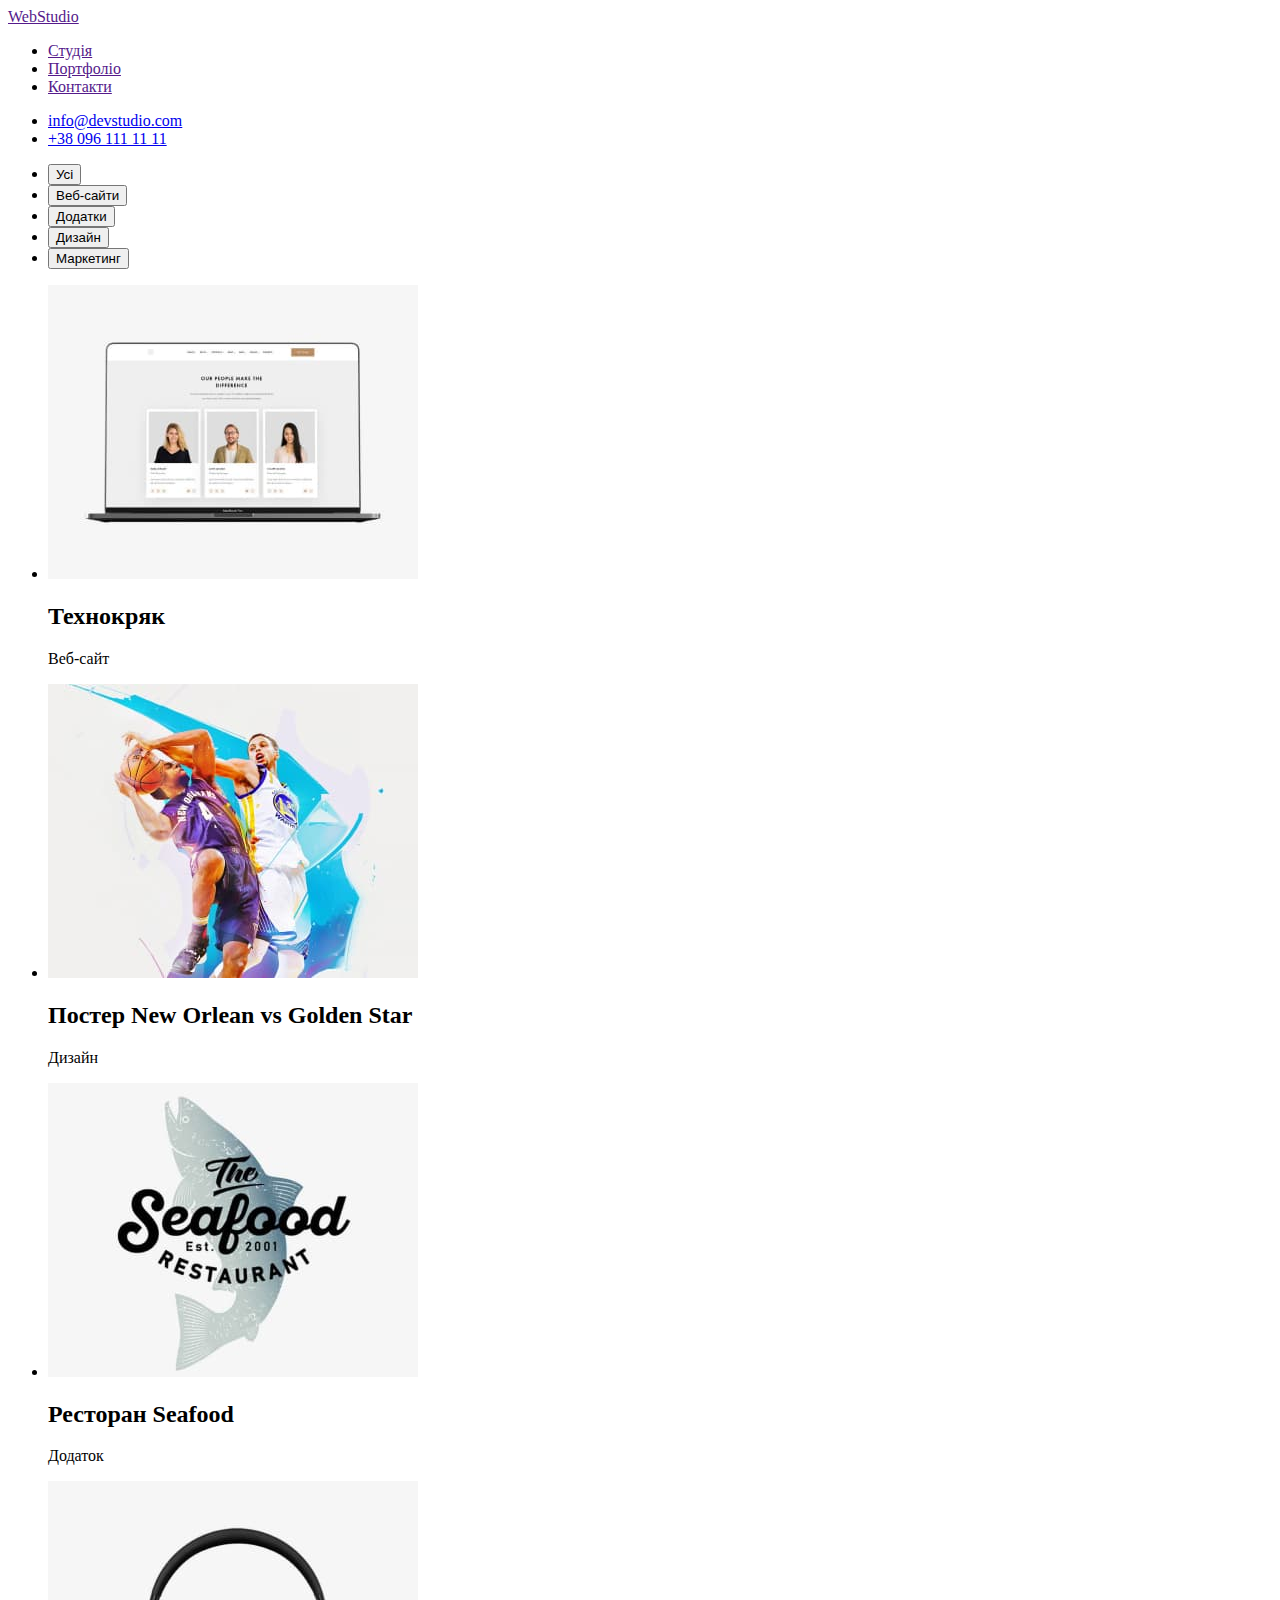
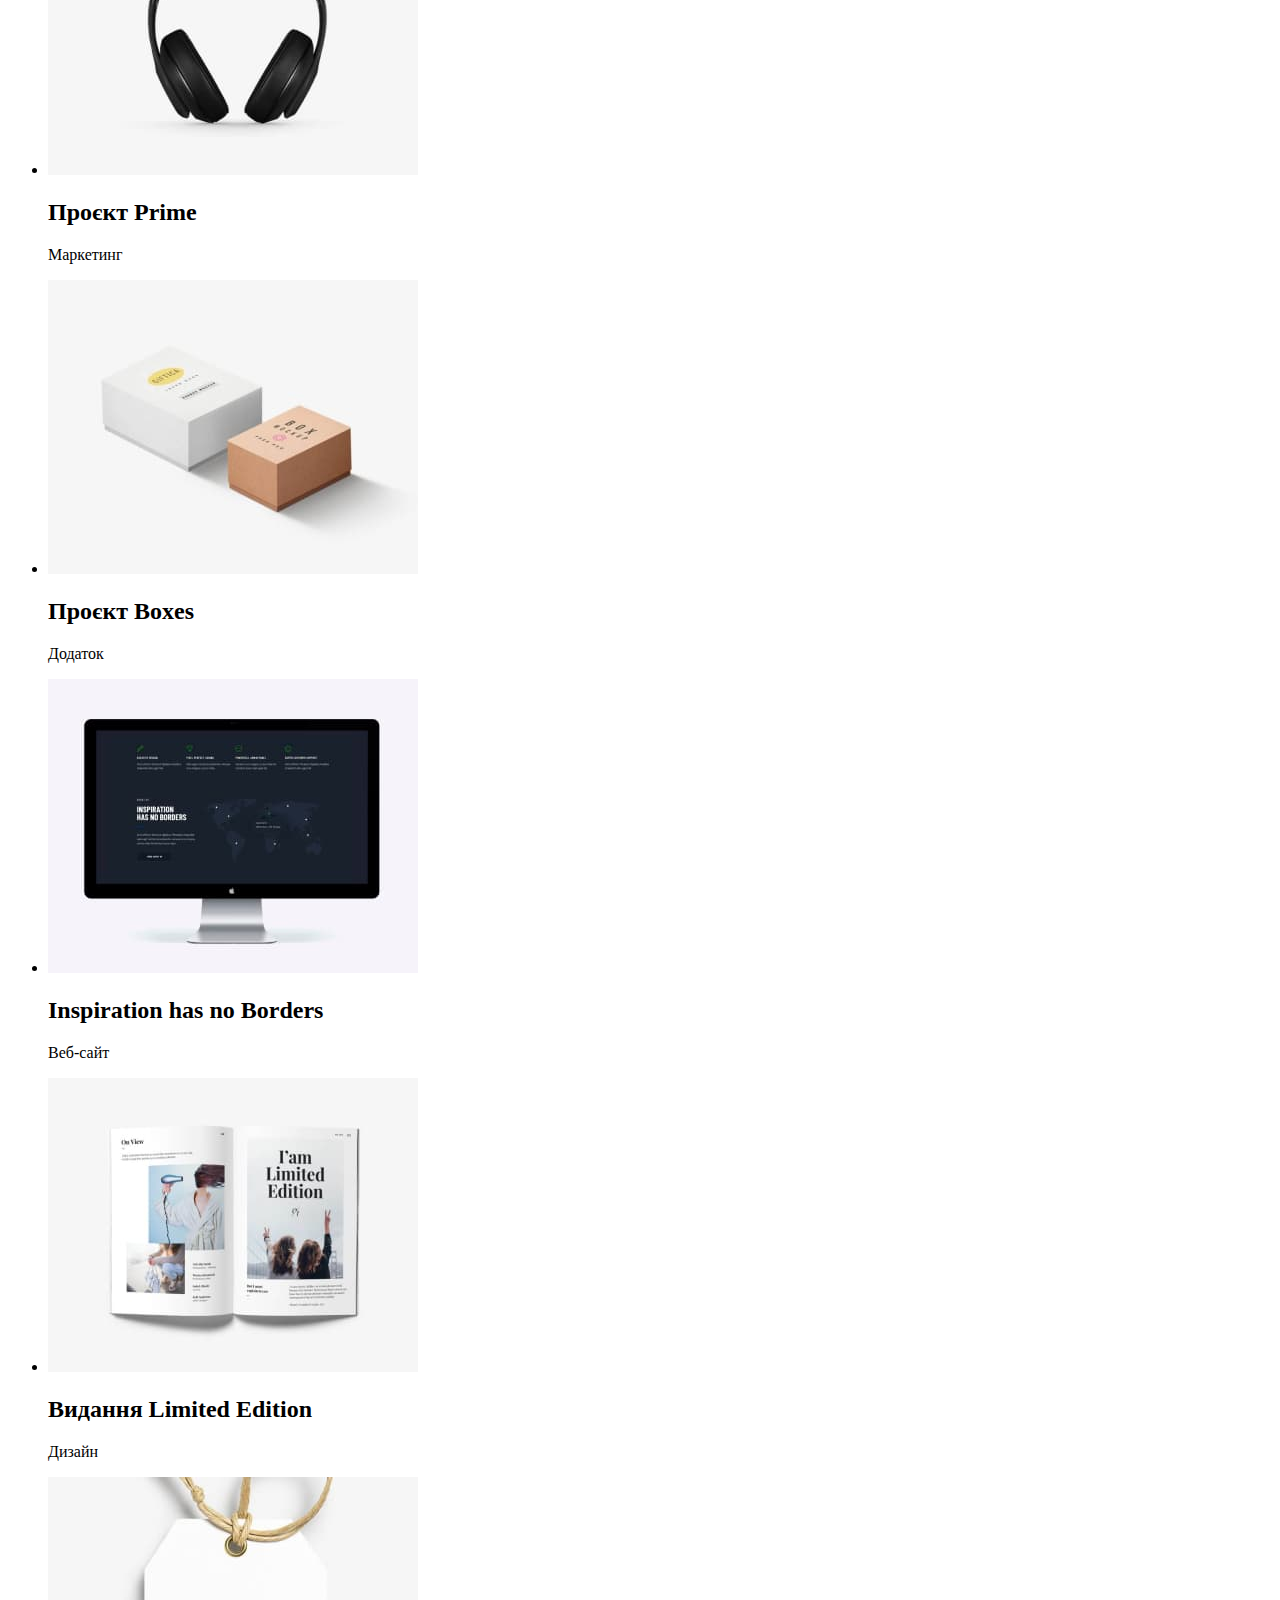
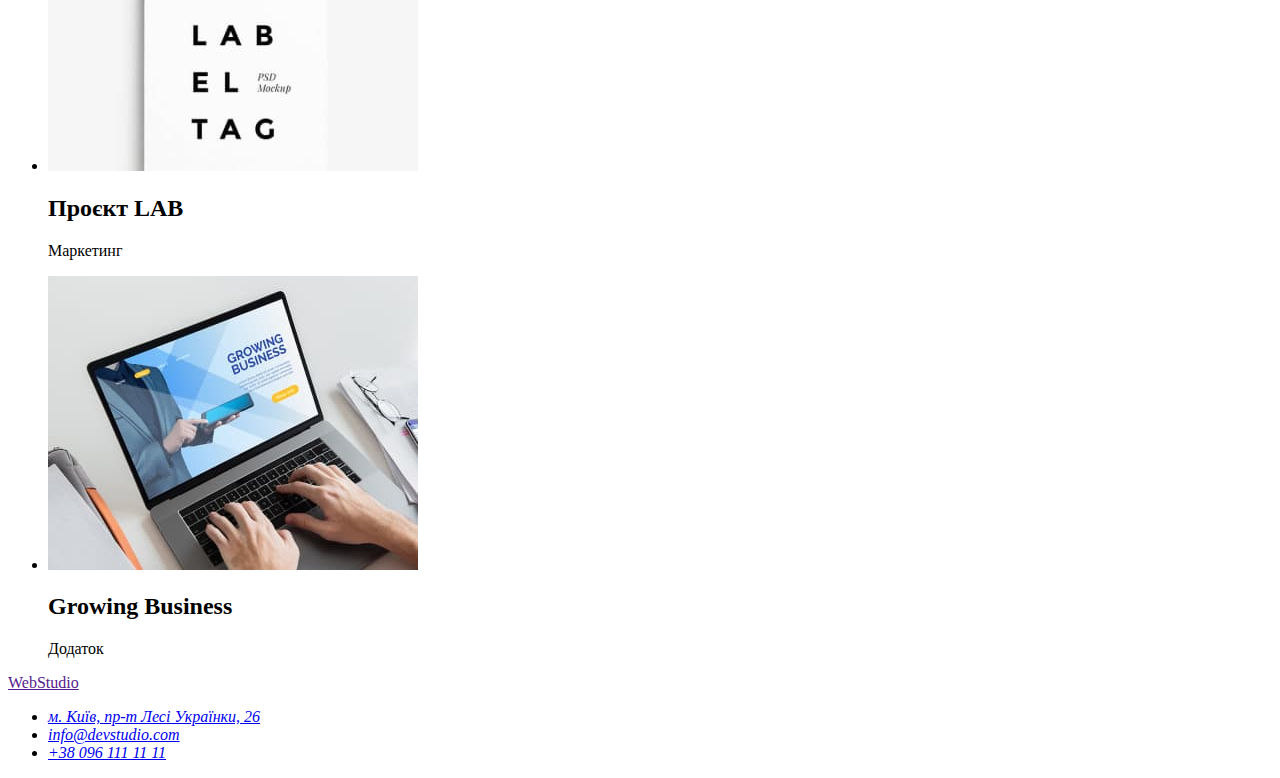
==== portfolio.html @ 1cf02feb "portfolio.html start" ====
<!DOCTYPE html>
<html lang="uk">
<head>
    <meta charset="UTF-8">
    <meta http-equiv="X-UA-Compatible" content="IE=edge">
    <meta name="viewport" content="width=device-width, initial-scale=1.0">
    <title>WebStudio</title>
</head>
<body>
    <header>
        <nav>
          <a href="">WebStudio</a>
          <ul>
            <li><a href="">Студія</a></li>
            <li><a href="">Портфоліо</a></li>
            <li><a href="">Контакти</a></li>
          </ul>
        </nav>
         <ul>
       <li><a href="mailto:info@devstudio.com">info@devstudio.com</a></li>
         <li><a href="tel:+380961111111">+38 096 111 11 11</a></li>
        </ul>
        </header> 
        <main>
<section>
    <h1 hidden>Кнопки</h1>
   <ul>
    <li>
        <button type="button">Усі</button>
    </li>
    <li>
        <button type="button">Веб-сайти</button>
    </li>
    <li>
        <button type="button">Додатки</button>
    </li>
    <li>
        <button type="button">Дизайн</button>
    </li>
    <li>
        <button type="button">Маркетинг</button>
    </li>
   </ul>
   <ul>
    <li>
        <img src="./img/img-portfolio.jpg" alt="портфоліо" width="370" height="294"/>
        <h2>Технокряк</h2>
        <p>Веб-сайт</p>
    </li>
    <li>
        <img src="./img/img-portfolio2.jpg" alt="портфоліо" width="370" height="294"/>
        <h2>Постер New Orlean vs Golden Star</h2>
        <p>Дизайн</p>
    </li>
    <li>
        <img src="./img/img-portfolio3.jpg" alt="портфоліо" width="370" height="294"/>
        <h2>Ресторан Seafood</h2>
        <p>Додаток</p>
    </li>
    <li>
        <img src="./img/img-portfolio4.jpg" alt="портфоліо" width="370" height="294"/>
        <h2>Проєкт Prime</h2>
        <p>Маркетинг</p>
    </li>
    <li>
        <img src="./img/img-portfolio5.jpg" alt="портфоліо" width="370" height="294"/>
        <h2>Проєкт Boxes</h2>
        <p>Додаток</p>
    </li>
    <li>
        <img src="./img/img-portfolio6.jpg" alt="портфоліо" width="370" height="294"/>
        <h2>Inspiration has no Borders</h2>
        <p>Веб-сайт</p>
    </li>
    <li>
        <img src="./img/img-portfolio7.jpg" alt="портфоліо" width="370" height="294"/>
        <h2>Видання Limited Edition</h2>
        <p>Дизайн</p>
    </li>
    <li>
        <img src="./img/img-portfolio8.jpg" alt="портфоліо" width="370" height="294"/>
        <h2>Проєкт LAB</h2>
        <p>Маркетинг</p>
    </li>
    <li>
        <img src="./img/img-portfolio9.jpg" alt="портфоліо" width="370" height="294"/>
        <h2>Growing Business</h2>
        <p>Додаток</p> 
    </li>
   </ul>
</section>

        </main>
        <footer>
            <a href="" >WebStudio </a>
            <address>
                <ul>
                    <li><a href="https://goo.gl/maps/MSZhvLJR2UB92vPX7"
                         target="_blank" 
                         rel="noopener noreferrer nofollow"
                         >м. Київ, пр-т Лесі Українки, 26</a>
                    </li>
                    <li><a href="mailto:info@devstudio.com">info@devstudio.com</a></li>
                    <li><a href="tel:+380961111111">+38 096 111 11 11</a></li>
                </ul>
            </address>
               </footer>
</body>
</html>
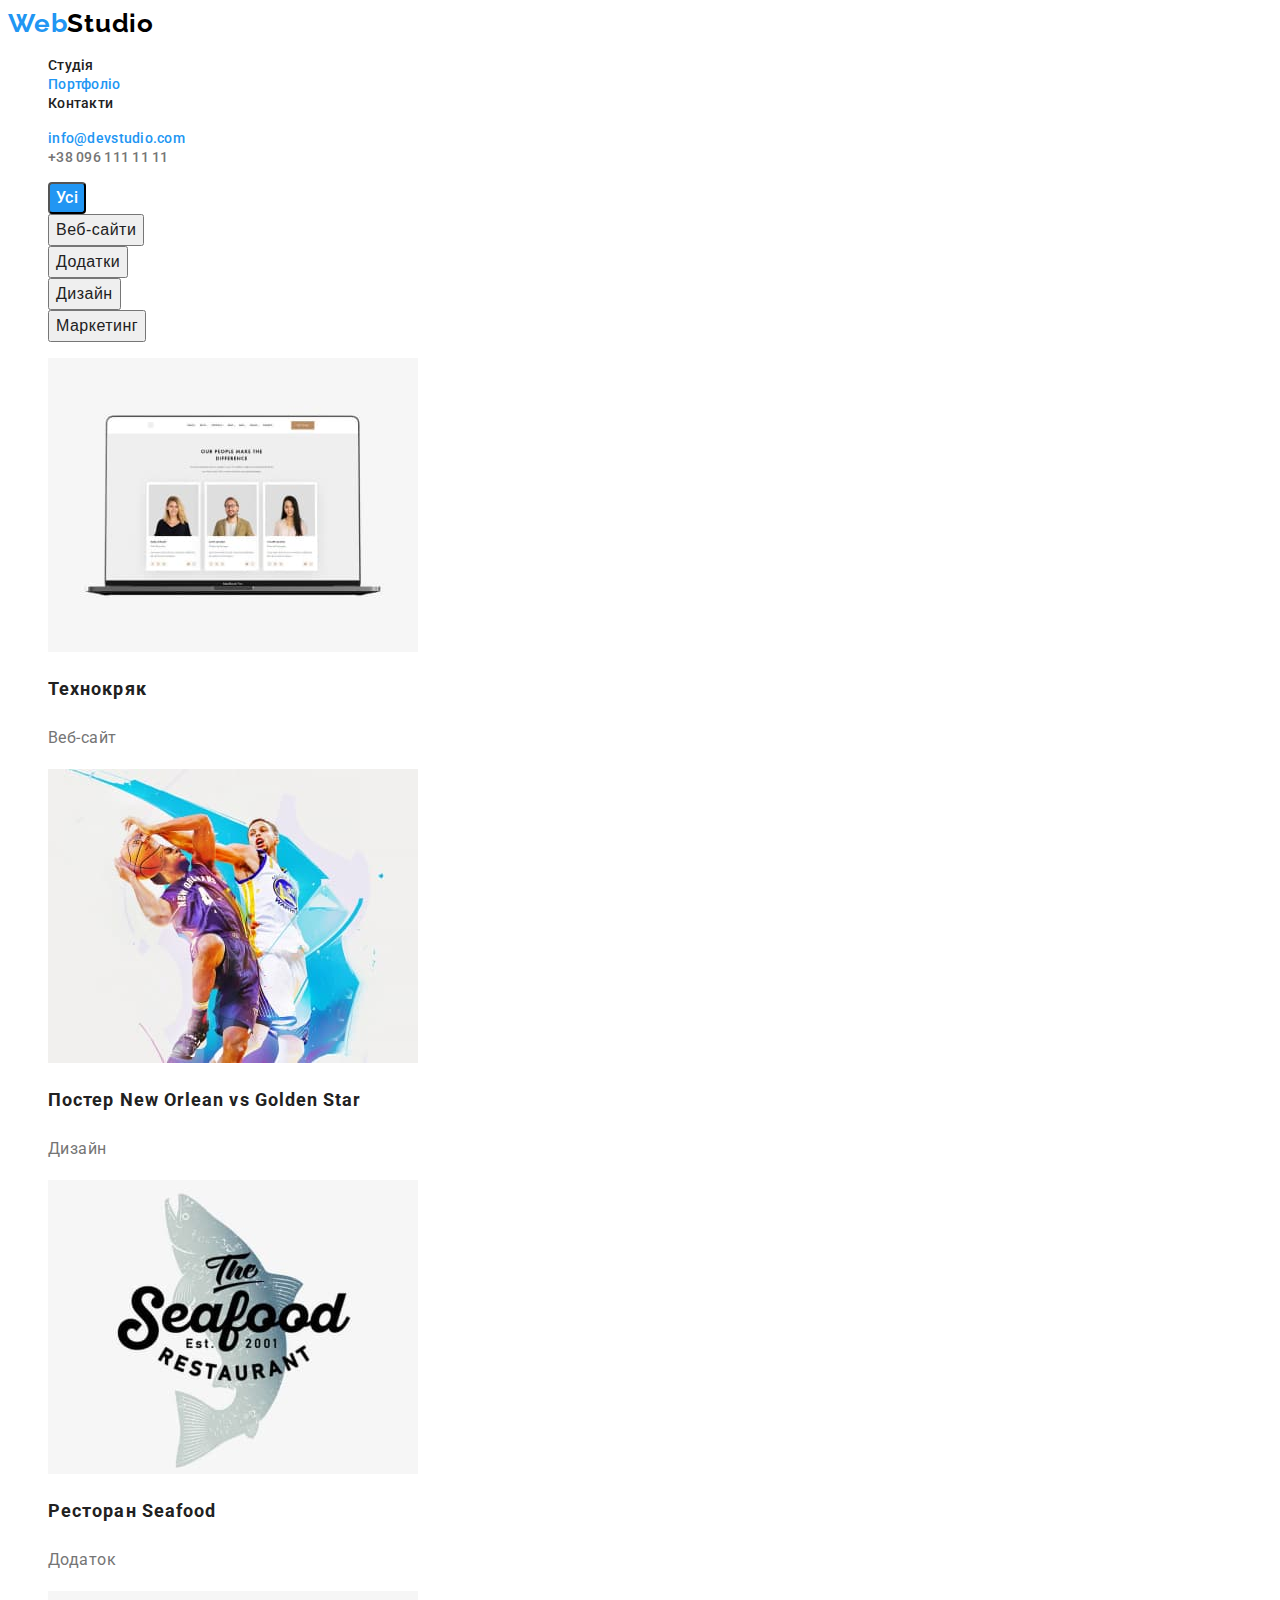
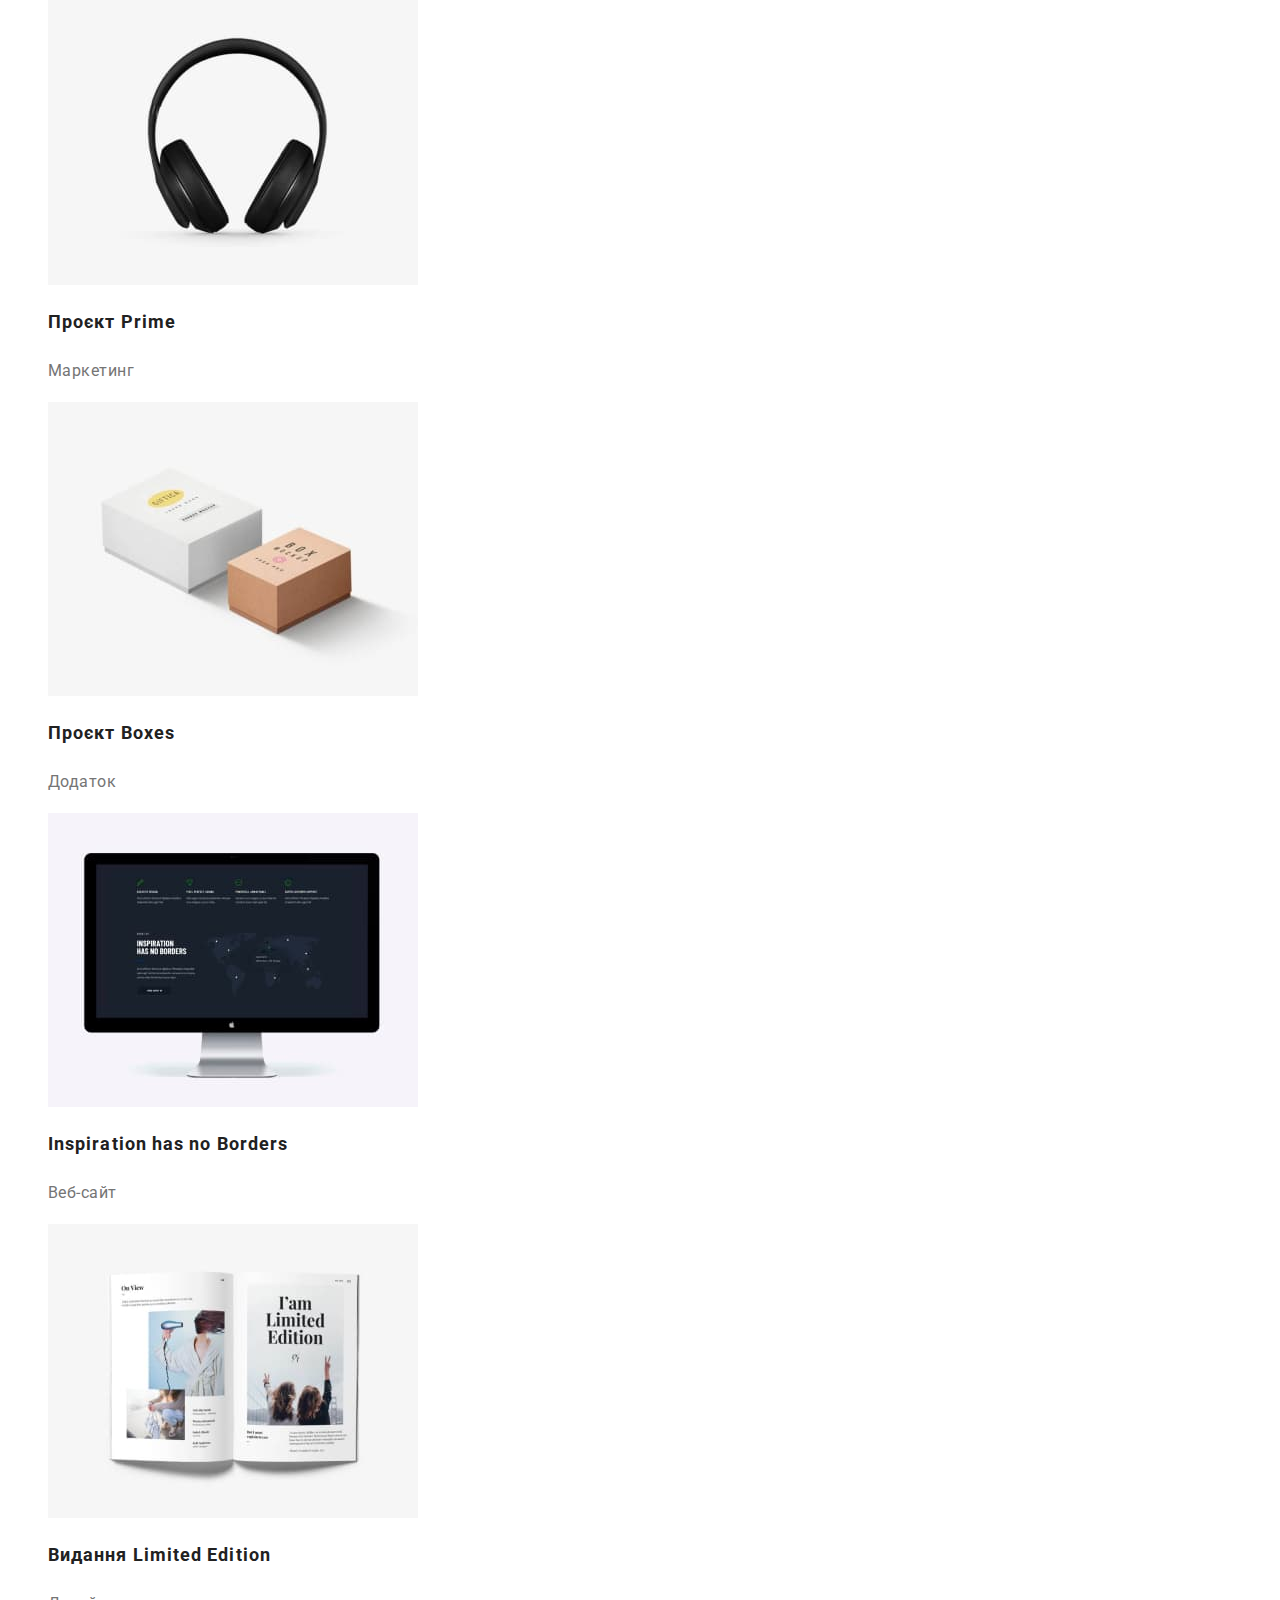
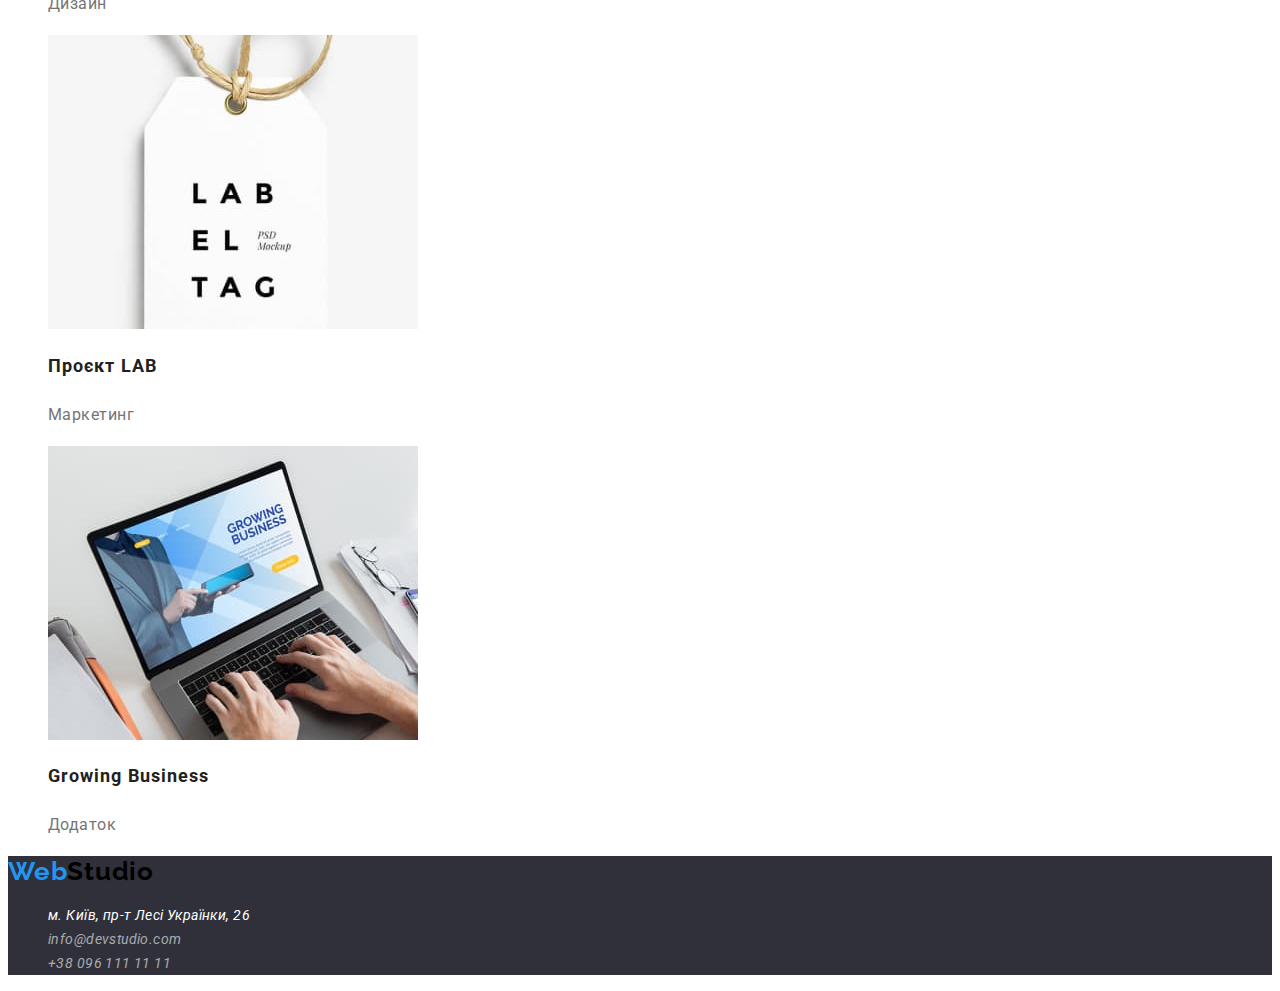
==== commit ab7ff8dd: "portfolio.html.finel" ====
--- a/portfolio.html
+++ b/portfolio.html
@@ -5,103 +5,110 @@
     <meta http-equiv="X-UA-Compatible" content="IE=edge">
     <meta name="viewport" content="width=device-width, initial-scale=1.0">
     <title>WebStudio</title>
+    <link rel="preconnect" href="https://fonts.googleapis.com">
+<link rel="preconnect" href="https://fonts.gstatic.com" crossorigin>
+<link href="https://fonts.googleapis.com/css2?family=Raleway:wght@700&family=Roboto:wght@400;500;700;900&display=swap" rel="stylesheet">
+    <link rel="stylesheet" href="./css/styles.css">
 </head>
 <body>
-    <header>
+    <header class="header">
         <nav>
-          <a href="">WebStudio</a>
-          <ul>
-            <li><a href="">Студія</a></li>
-            <li><a href="">Портфоліо</a></li>
-            <li><a href="">Контакти</a></li>
+            <a class="logo link" href="">Web<span class="logo-header">Studio</span></a>
+          <ul class="link list">
+            <li><a href="" class="sait link">Студія</a></li>
+            <li><a href="" class="stydia link">Портфоліо</a></li>
+            <li><a href="" class="sait link">Контакти</a></li>
           </ul>
         </nav>
-         <ul>
-       <li><a href="mailto:info@devstudio.com">info@devstudio.com</a></li>
-         <li><a href="tel:+380961111111">+38 096 111 11 11</a></li>
+         <ul class="list ">
+       <li><a href="mailto:info@devstudio.com"  class="header-mail link">info@devstudio.com</a></li>
+         <li><a href="tel:+380961111111" class="header-tel link">+38 096 111 11 11</a></li>
         </ul>
         </header> 
         <main>
+            <!--button-->
 <section>
-    <h1 hidden>Кнопки</h1>
-   <ul>
+    <h1  hidden>Кнопки</h1>
+   <ul class="list link">
     <li>
-        <button type="button">Усі</button>
+        <button type="button" class="btn-portfolio stydia hero-btn">Усі</button>
     </li>
     <li>
-        <button type="button">Веб-сайти</button>
+        <button type="button" class="btn-portfolios">Веб-сайти</button>
     </li>
     <li>
-        <button type="button">Додатки</button>
+        <button type="button" class="btn-portfolios">Додатки</button>
     </li>
     <li>
-        <button type="button">Дизайн</button>
+        <button type="button" class="btn-portfolios">Дизайн</button>
     </li>
     <li>
-        <button type="button">Маркетинг</button>
+        <button type="button" class="btn-portfolios">Маркетинг</button>
     </li>
    </ul>
-   <ul>
+   <!--Foto-->
+   <ul class="list ">
     <li>
         <img src="./img/img-portfolio.jpg" alt="портфоліо" width="370" height="294"/>
-        <h2>Технокряк</h2>
-        <p>Веб-сайт</p>
+        <h2 class="veb">Технокряк</h2>
+        <p class="progect">Веб-сайт</p>
     </li>
     <li>
         <img src="./img/img-portfolio2.jpg" alt="портфоліо" width="370" height="294"/>
-        <h2>Постер New Orlean vs Golden Star</h2>
-        <p>Дизайн</p>
+        <h2  class="veb">Постер New Orlean vs Golden Star</h2>
+        <p class="progect">Дизайн</p>
     </li>
     <li>
         <img src="./img/img-portfolio3.jpg" alt="портфоліо" width="370" height="294"/>
-        <h2>Ресторан Seafood</h2>
-        <p>Додаток</p>
+        <h2  class="veb">Ресторан Seafood</h2>
+        <p class="progect">Додаток</p>
     </li>
     <li>
         <img src="./img/img-portfolio4.jpg" alt="портфоліо" width="370" height="294"/>
-        <h2>Проєкт Prime</h2>
-        <p>Маркетинг</p>
+        <h2  class="veb">Проєкт Prime</h2>
+        <p class="progect">Маркетинг</p>
     </li>
     <li>
         <img src="./img/img-portfolio5.jpg" alt="портфоліо" width="370" height="294"/>
-        <h2>Проєкт Boxes</h2>
-        <p>Додаток</p>
+        <h2  class="veb">Проєкт Boxes</h2>
+        <p class="progect">Додаток</p>
     </li>
     <li>
         <img src="./img/img-portfolio6.jpg" alt="портфоліо" width="370" height="294"/>
-        <h2>Inspiration has no Borders</h2>
-        <p>Веб-сайт</p>
+        <h2  class="veb">Inspiration has no Borders</h2>
+        <p class="progect">Веб-сайт</p>
     </li>
     <li>
         <img src="./img/img-portfolio7.jpg" alt="портфоліо" width="370" height="294"/>
-        <h2>Видання Limited Edition</h2>
-        <p>Дизайн</p>
+        <h2  class="veb">Видання Limited Edition</h2>
+        <p class="progect">Дизайн</p>
     </li>
     <li>
         <img src="./img/img-portfolio8.jpg" alt="портфоліо" width="370" height="294"/>
-        <h2>Проєкт LAB</h2>
-        <p>Маркетинг</p>
+        <h2  class="veb">Проєкт LAB</h2>
+        <p class="progect">Маркетинг</p>
     </li>
     <li>
         <img src="./img/img-portfolio9.jpg" alt="портфоліо" width="370" height="294"/>
-        <h2>Growing Business</h2>
-        <p>Додаток</p> 
+        <h2  class="veb">Growing Business</h2>
+        <p class="progect">Додаток</p> 
     </li>
    </ul>
 </section>
 
         </main>
-        <footer>
-            <a href="" >WebStudio </a>
+        <!--Footer-->
+        <footer class="footer">
+            <a class="logo list link" href="">Web<span class="logo-header">Studio</span></a>
             <address>
-                <ul>
-                    <li><a href="https://goo.gl/maps/MSZhvLJR2UB92vPX7"
+                <ul class="list ">
+                    <li><a href="https://goo.gl/maps/MSZhvLJR2UB92vPX7" class="link maps"
                          target="_blank" 
                          rel="noopener noreferrer nofollow"
                          >м. Київ, пр-т Лесі Українки, 26</a>
                     </li>
-                    <li><a href="mailto:info@devstudio.com">info@devstudio.com</a></li>
-                    <li><a href="tel:+380961111111">+38 096 111 11 11</a></li>
+                    <li><a href="mailto:info@devstudio.com" class="link mailto">info@devstudio.com</a></li>
+                    <li><a href="tel:+380961111111" class="link tel">+38 096 111 11 11</a></li>
                 </ul>
             </address>
                </footer>
--- a/css/styles.css
+++ b/css/styles.css
@@ -0,0 +1,222 @@
+
+
+body{
+    font-family: "Roboto",Verdana, sans-serif;
+}
+
+.list{
+    list-style: none;
+}
+.link{
+    text-decoration: none;
+}
+/*------------ HEADER----------*/
+.header{
+    background: #FFFFFF;
+}
+.logo{
+    font-family: 'Raleway';
+font-style: normal;
+font-weight: 700;
+font-size: 26px;
+line-height: calc(31/26);
+
+
+letter-spacing: 0.03em;
+
+color: #2196F3;
+}
+.logo-header{
+    color: #000000;
+}
+.stydia{
+    font-weight: 500;
+font-size: 14px;
+line-height:calc(16/14);
+letter-spacing: 0.02em;
+
+color: #2196F3;
+}
+.sait{
+    font-weight: 500;
+font-size: 14px;
+line-height: calc(16/14);
+letter-spacing: 0.02em;
+
+color: #212121;
+}
+.link:hover, .link:focus{
+  color: #2196F3; 
+}
+.header-mail{
+    font-weight: 500;
+font-size: 14px;
+line-height: 16px;
+letter-spacing: 0.02em;
+
+color: #2196F3;
+
+}
+
+
+.header-tel{
+    font-weight: 500;
+font-size: 14px;
+line-height: calc(16/14);
+letter-spacing: 0.02em;
+
+color: #757575;
+}
+
+
+/*----hero----*/
+.hero-btn{
+    font-family: inherit;
+
+font-weight: 700;
+font-size: 16px;
+line-height: calc(30/16);
+cursor: pointer;
+/* identical to box height, or 188% */
+
+display: flex;
+align-items: center;
+text-align: center;
+letter-spacing: 0.06em;
+
+color: #FFFFFF;
+background-color: #2196F3;
+border-radius: 4px;
+}
+
+.hero{
+    background-color: black;
+}
+.hero-title{
+    font-weight: 900;
+font-size: 44px;
+line-height: calc(60/44);
+
+
+text-align: center;
+letter-spacing: 0.06em;
+text-transform: uppercase;
+
+color: #FFFFFF;
+}
+
+.info{
+    font-weight: 700;
+font-size: 14px;
+line-height: calc(16/14);
+letter-spacing: 0.03em;
+text-transform: uppercase;
+
+color: #212121;
+}
+.hero-info{
+    font-weight: 400;
+font-size: 14px;
+line-height: calc(24/14);
+letter-spacing: 0.03em;
+
+color: #757575;
+}
+/*--about--*/
+.about-doing{
+    font-weight: 700;
+font-size: 36px;
+line-height: calc(42/36);
+text-align: center;
+letter-spacing: 0.03em;
+
+color: #212121;
+}
+/*--Compani--*/
+.compani{
+    font-weight: 700;
+font-size: 36px;
+line-height: calc(42/36);
+text-align: center;
+letter-spacing: 0.03em;
+
+color: #212121;
+}
+.people{
+    font-weight: 500;
+font-size: 16px;
+line-height: calc(19/16);
+text-align: center;
+letter-spacing: 0.03em;
+
+color: #212121;
+}
+.profession{
+    font-weight: 400;
+font-size: 16px;
+line-height: calc(19/16);
+text-align: center;
+letter-spacing: 0.03em;
+
+color: #757575;
+}
+
+/*--Footer--*/
+.footer{
+    background: #2F303A;
+}
+.maps{
+    font-weight: 400;
+font-size: 14px;
+line-height: calc(24/14);
+letter-spacing: 0.03em;
+color: #FFFFFF;
+}
+.mailto{
+    font-weight: 400;
+font-size: 14px;
+line-height: calc(24/14);
+letter-spacing: 0.03em;
+color: rgba(255, 255, 255, 0.6);
+}
+.tel{
+    font-weight: 400;
+font-size: 14px;
+line-height: calc(24/14);
+letter-spacing: 0.03em;
+color: rgba(255, 255, 255, 0.6);
+}
+/*--button--*/
+.btn-portfolio{
+    font-weight: 500;
+    font-size: 16px;
+    line-height: calc(26/16);
+    
+    
+    
+    letter-spacing: 0.03em;
+    
+    color: #FFFFFF;
+}
+.btn-portfolios{
+    font-weight: 500;
+font-size: 16px;
+line-height: calc(26/16);
+letter-spacing: 0.03em;
+color: #212121;
+}
+/*--Foto--*/
+.veb{
+    font-weight: 700;
+font-size: 18px;
+line-height: calc(36/18);
+letter-spacing: 0.06em;
+color: #212121;
+}
+.progect{
+    font-weight: 400;
+font-size: 16px;
+line-height: calc(30/16);
+letter-spacing: 0.03em;
+color: #757575;
+}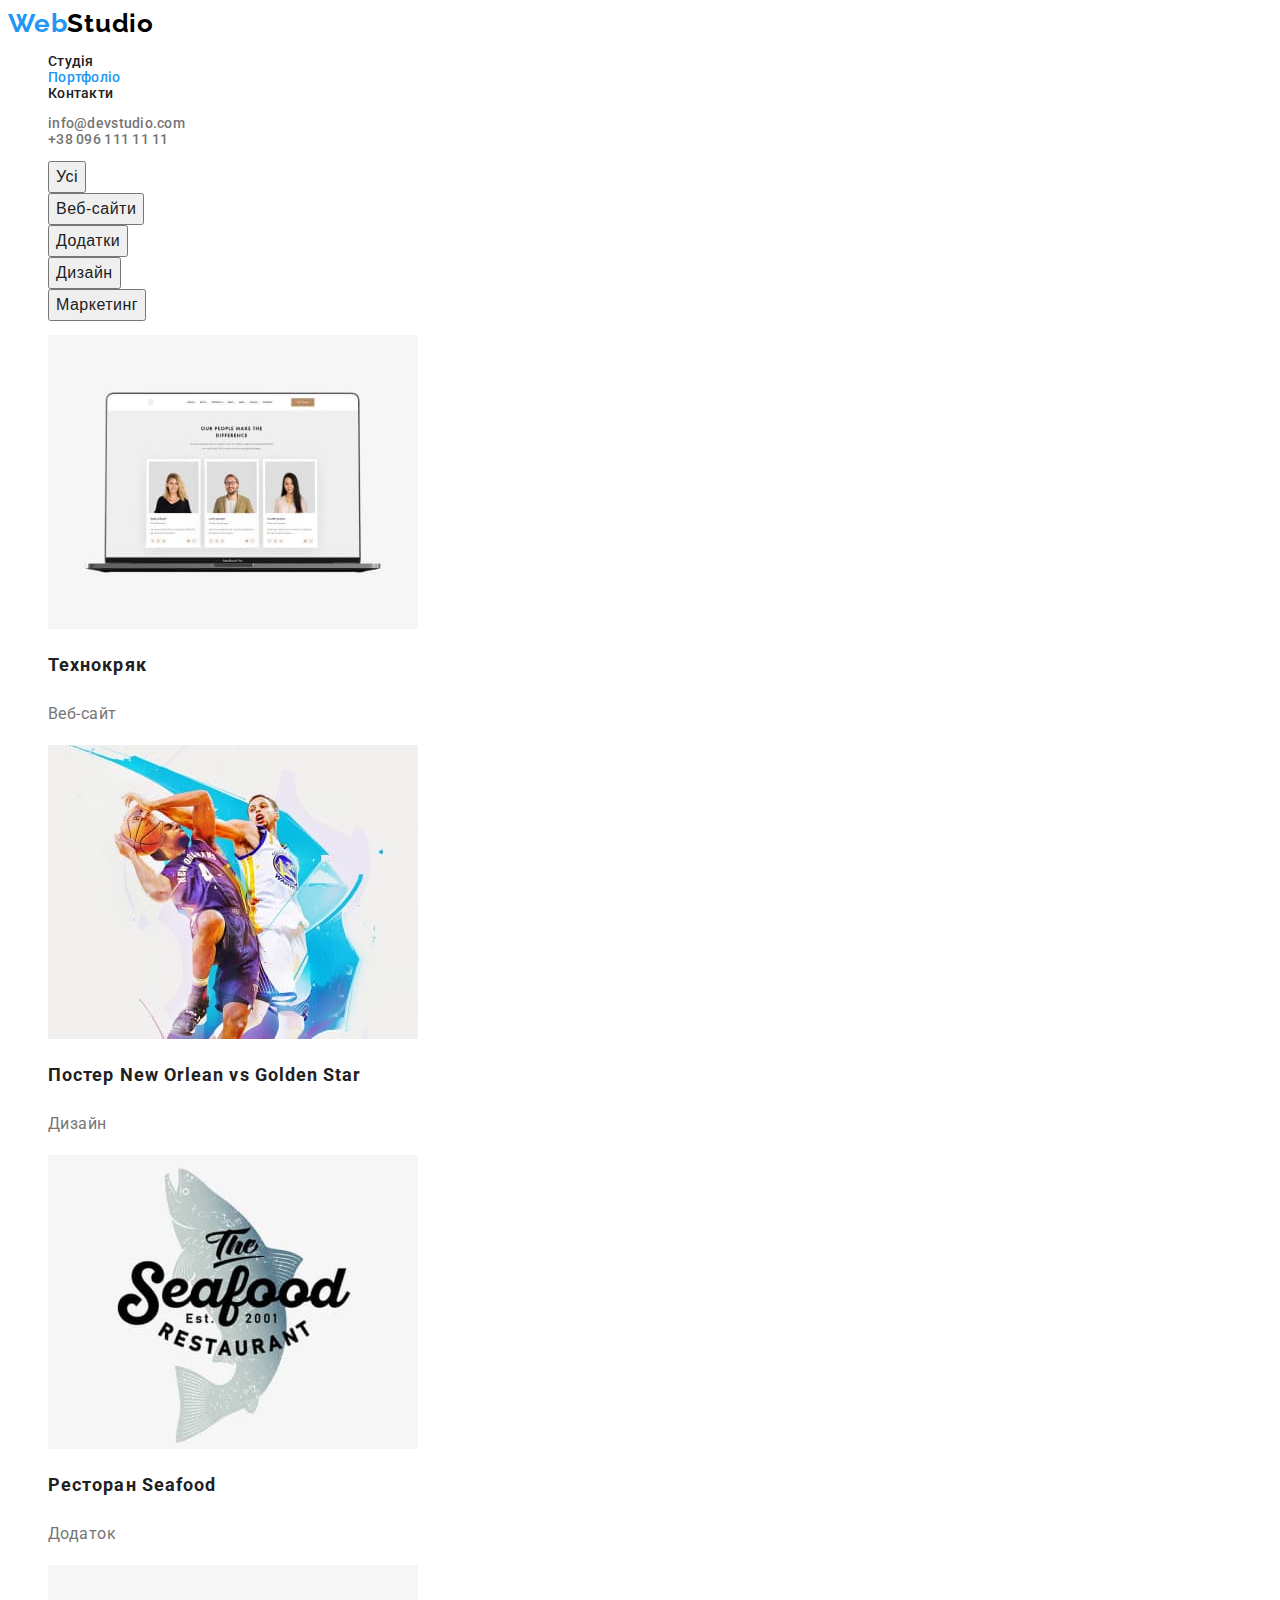
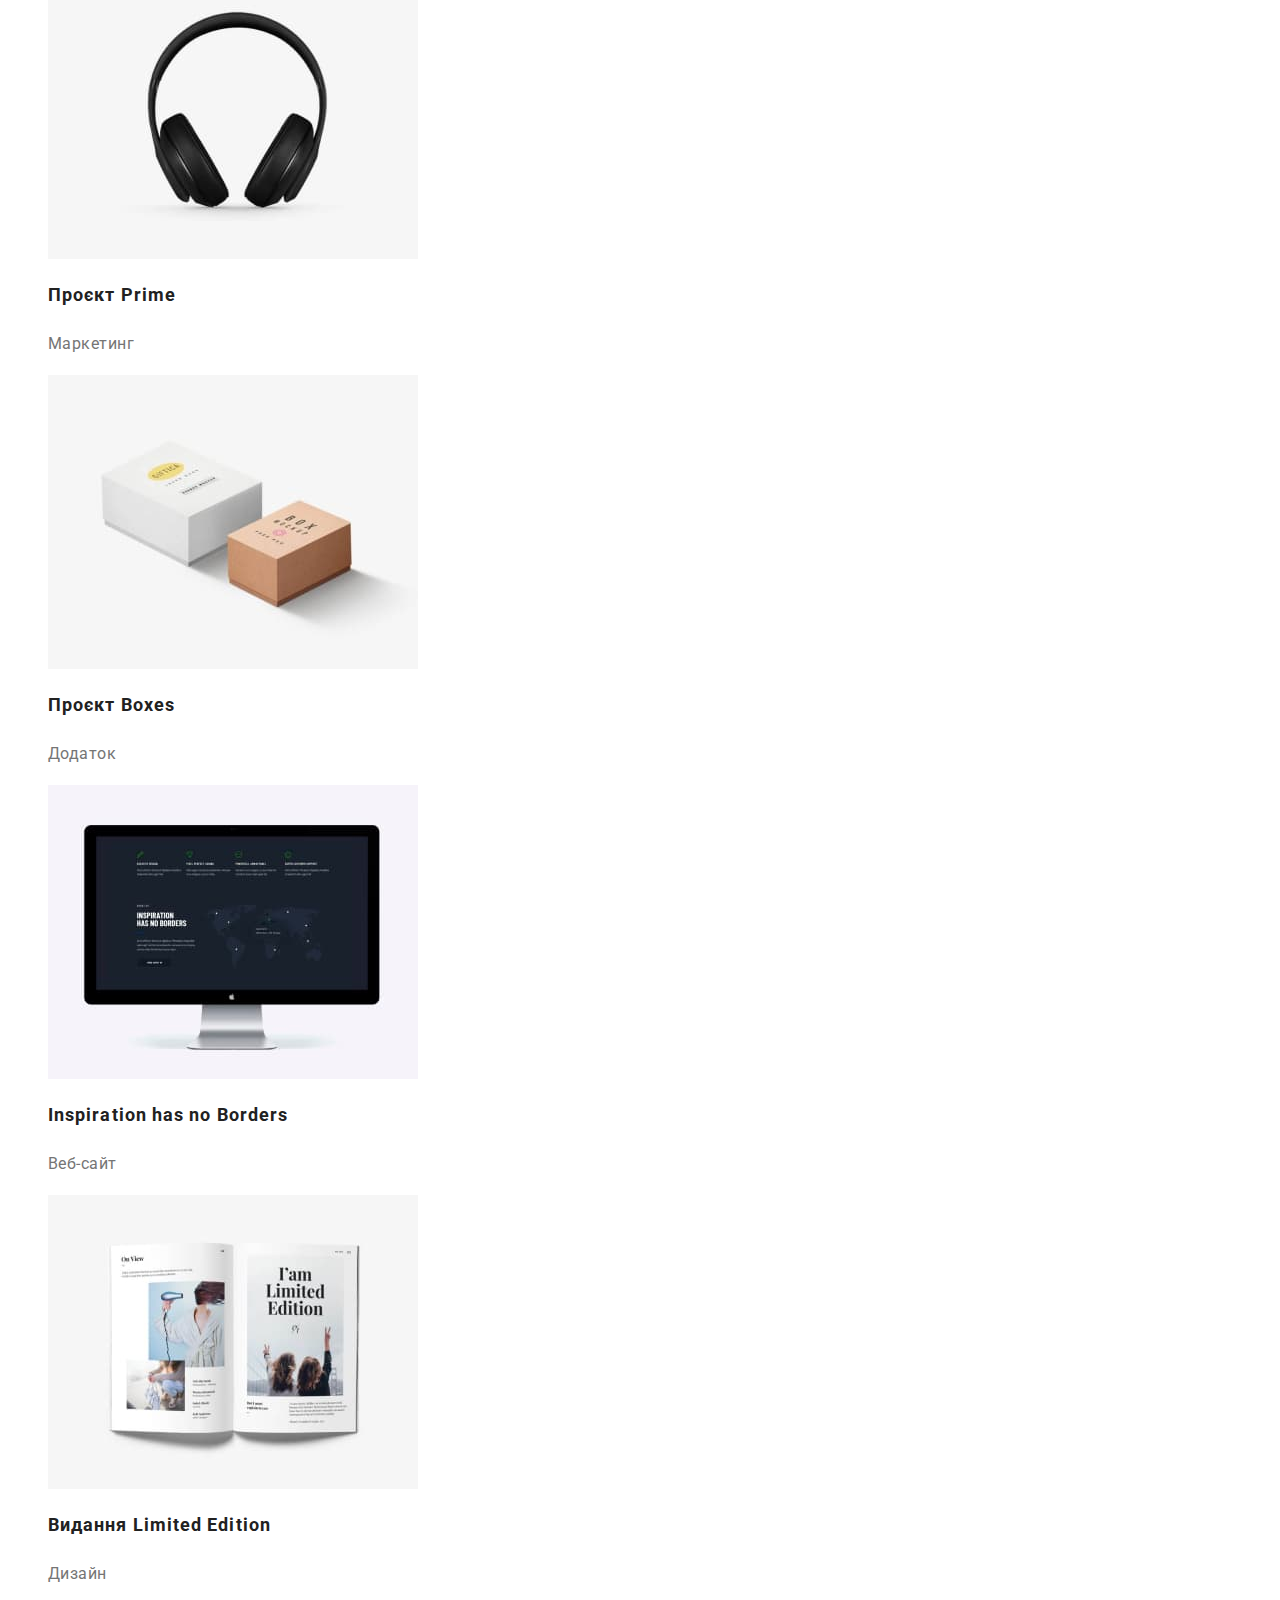
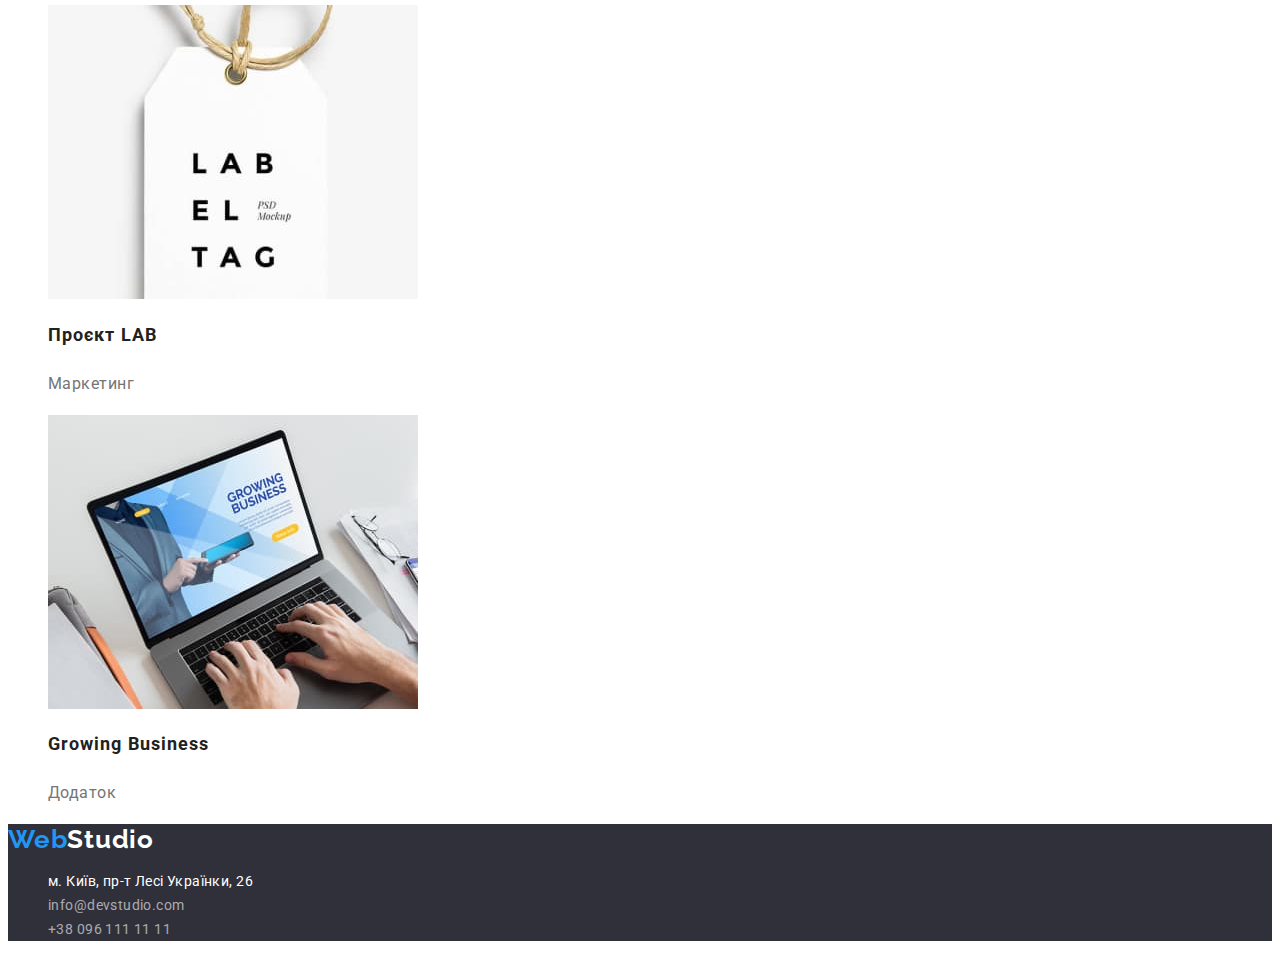
==== commit 372dde3e: "bug fix" ====
--- a/portfolio.html
+++ b/portfolio.html
@@ -15,8 +15,8 @@
         <nav>
             <a class="logo link" href="">Web<span class="logo-header">Studio</span></a>
           <ul class="link list">
-            <li><a href="" class="sait link">Студія</a></li>
-            <li><a href="" class="stydia link">Портфоліо</a></li>
+            <li><a href="index.html" class="sait link">Студія</a></li>
+            <li><a href="portfolio.html" class="stydia link">Портфоліо</a></li>
             <li><a href="" class="sait link">Контакти</a></li>
           </ul>
         </nav>
@@ -31,7 +31,7 @@
     <h1  hidden>Кнопки</h1>
    <ul class="list link">
     <li>
-        <button type="button" class="btn-portfolio stydia hero-btn">Усі</button>
+        <button type="button" class="btn-portfolios">Усі</button>
     </li>
     <li>
         <button type="button" class="btn-portfolios">Веб-сайти</button>
@@ -99,7 +99,7 @@
         </main>
         <!--Footer-->
         <footer class="footer">
-            <a class="logo list link" href="">Web<span class="logo-header">Studio</span></a>
+            <a class="logo list link" href="">Web<span class="logo-footer">Studio</span></a>
             <address>
                 <ul class="list ">
                     <li><a href="https://goo.gl/maps/MSZhvLJR2UB92vPX7" class="link maps"
@@ -112,5 +112,5 @@
                 </ul>
             </address>
                </footer>
-</body>
+            </body>
 </html>--- a/css/styles.css
+++ b/css/styles.css
@@ -1,7 +1,17 @@
-
+:root{
+ --white:#FFFFFF;   
+ --black:#000000;   
+ --light-black :#212121;
+ --brand-color-blue:#2196F3;
+ --gray:#757575;
+ --footer-white:rgba(255, 255, 255, 0.6);
+}
 
 body{
     font-family: "Roboto",Verdana, sans-serif;
+    font-size: 14px;
+    letter-spacing: 0.03em;
+
 }
 
 .list{
@@ -12,7 +22,7 @@
 }
 /*------------ HEADER----------*/
 .header{
-    background: #FFFFFF;
+    background: var(--white);
 }
 .logo{
     font-family: 'Raleway';
@@ -24,18 +34,19 @@
 
 letter-spacing: 0.03em;
 
-color: #2196F3;
+color: var(--brand-color-blue);
 }
 .logo-header{
-    color: #000000;
-}
+    color: var(--black);
+}
+
 .stydia{
     font-weight: 500;
 font-size: 14px;
 line-height:calc(16/14);
 letter-spacing: 0.02em;
 
-color: #2196F3;
+color: var(--brand-color-blue);
 }
 .sait{
     font-weight: 500;
@@ -43,18 +54,18 @@
 line-height: calc(16/14);
 letter-spacing: 0.02em;
 
-color: #212121;
+color: var(--light-black);
 }
 .link:hover, .link:focus{
-  color: #2196F3; 
+  color: var(--brand-color-blue); 
 }
 .header-mail{
-    font-weight: 500;
+font-weight: 500;
 font-size: 14px;
 line-height: 16px;
 letter-spacing: 0.02em;
 
-color: #2196F3;
+color: var(--gray);
 
 }
 
@@ -65,7 +76,7 @@
 line-height: calc(16/14);
 letter-spacing: 0.02em;
 
-color: #757575;
+color: var(--gray);
 }
 
 
@@ -84,13 +95,13 @@
 text-align: center;
 letter-spacing: 0.06em;
 
-color: #FFFFFF;
-background-color: #2196F3;
+color: var(--white);
+background-color: var(--brand-color-blue);
 border-radius: 4px;
 }
 
 .hero{
-    background-color: black;
+    background-color: var(--black);
 }
 .hero-title{
     font-weight: 900;
@@ -102,7 +113,7 @@
 letter-spacing: 0.06em;
 text-transform: uppercase;
 
-color: #FFFFFF;
+color: var(--white);
 }
 
 .info{
@@ -112,7 +123,7 @@
 letter-spacing: 0.03em;
 text-transform: uppercase;
 
-color: #212121;
+color: var(--light-black);
 }
 .hero-info{
     font-weight: 400;
@@ -120,7 +131,7 @@
 line-height: calc(24/14);
 letter-spacing: 0.03em;
 
-color: #757575;
+color: var(--gray);
 }
 /*--about--*/
 .about-doing{
@@ -130,7 +141,7 @@
 text-align: center;
 letter-spacing: 0.03em;
 
-color: #212121;
+color: var(--light-black);
 }
 /*--Compani--*/
 .compani{
@@ -140,7 +151,7 @@
 text-align: center;
 letter-spacing: 0.03em;
 
-color: #212121;
+color: var(--light-black);
 }
 .people{
     font-weight: 500;
@@ -149,7 +160,7 @@
 text-align: center;
 letter-spacing: 0.03em;
 
-color: #212121;
+color: var(--light-black);
 }
 .profession{
     font-weight: 400;
@@ -158,7 +169,7 @@
 text-align: center;
 letter-spacing: 0.03em;
 
-color: #757575;
+color: var(--gray);
 }
 
 /*--Footer--*/
@@ -166,44 +177,49 @@
     background: #2F303A;
 }
 .maps{
-    font-weight: 400;
-font-size: 14px;
-line-height: calc(24/14);
-letter-spacing: 0.03em;
-color: #FFFFFF;
+    font-style: normal;
+    font-weight: 400;
+font-size: 14px;
+line-height: calc(24/14);
+letter-spacing: 0.03em;
+color:var(--white);
 }
 .mailto{
-    font-weight: 400;
-font-size: 14px;
-line-height: calc(24/14);
-letter-spacing: 0.03em;
-color: rgba(255, 255, 255, 0.6);
+    font-style: normal;
+
+    font-weight: 400;
+font-size: 14px;
+line-height: calc(24/14);
+letter-spacing: 0.03em;
+color: var(--footer-white);
 }
 .tel{
-    font-weight: 400;
-font-size: 14px;
-line-height: calc(24/14);
-letter-spacing: 0.03em;
-color: rgba(255, 255, 255, 0.6);
+    font-style: normal;
+
+    font-weight: 400;
+font-size: 14px;
+line-height: calc(24/14);
+letter-spacing: 0.03em;
+color: var(--footer-white);
 }
 /*--button--*/
-.btn-portfolio{
+.btn-portfolios:hover{
     font-weight: 500;
     font-size: 16px;
     line-height: calc(26/16);
     
-    
-    
     letter-spacing: 0.03em;
     
-    color: #FFFFFF;
+    color: var(--white);
+    background-color: var(--brand-color-blue);
+
 }
 .btn-portfolios{
     font-weight: 500;
 font-size: 16px;
 line-height: calc(26/16);
 letter-spacing: 0.03em;
-color: #212121;
+color: var(--light-black);
 }
 /*--Foto--*/
 .veb{
@@ -211,12 +227,15 @@
 font-size: 18px;
 line-height: calc(36/18);
 letter-spacing: 0.06em;
-color: #212121;
+color: var(--light-black);
 }
 .progect{
     font-weight: 400;
 font-size: 16px;
 line-height: calc(30/16);
 letter-spacing: 0.03em;
-color: #757575;
+color:var(--gray);
+}
+.logo-footer{
+    color: var(--white);
 }